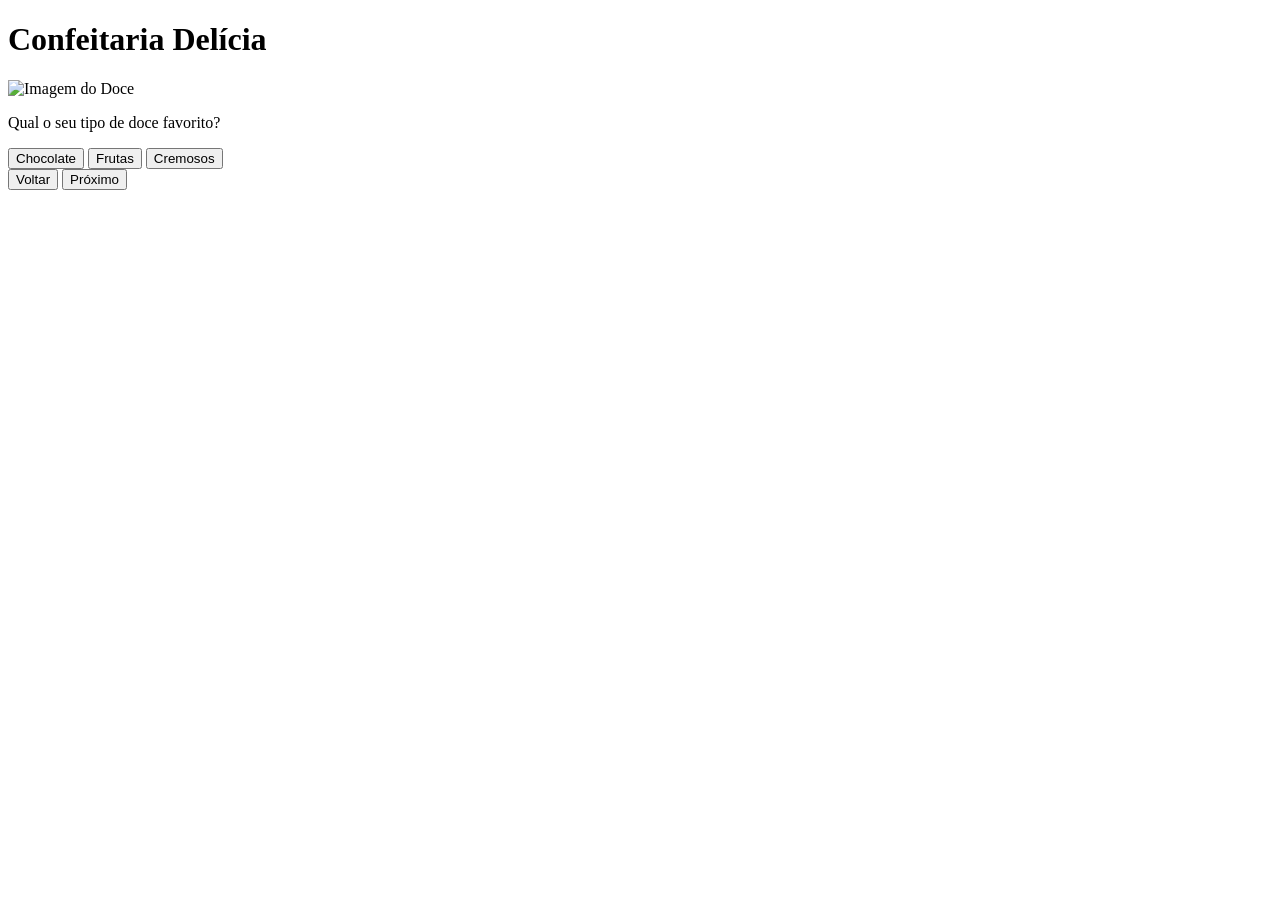
==== src/index.html @ 67bfe0a4 "refac: Separação de arquivos por diretorios" ====
<!DOCTYPE html>
<html lang="pt-br">
<head>
    <meta charset="UTF-8">
    <meta name="viewport" content="width=device-width, initial-scale=1.0">
    <title>Cardápio Interativo</title>
    <link rel="stylesheet" href="style.css">
</head>
<body>
    <header class="app-header">
        <h1>Confeitaria Delícia</h1>
    </header>

    <main class="question-container">
        <div class="image-wrapper">
            <img src="https://via.placeholder.com/300" alt="Imagem do Doce" class="centered-image">
        </div>
        
        <section class="content">
            <p class="question-text">Qual o seu tipo de doce favorito?</p>
            
            <div class="options">
                <button class="option-btn">Chocolate</button>
                <button class="option-btn">Frutas</button>
                <button class="option-btn">Cremosos</button>
            </div>
        </section>
    </main>

    <footer class="navigation-bar">
        <button class="nav-btn prev-btn">Voltar</button>
        <button class="nav-btn next-btn">Próximo</button>
    </footer>
</body>
</html>
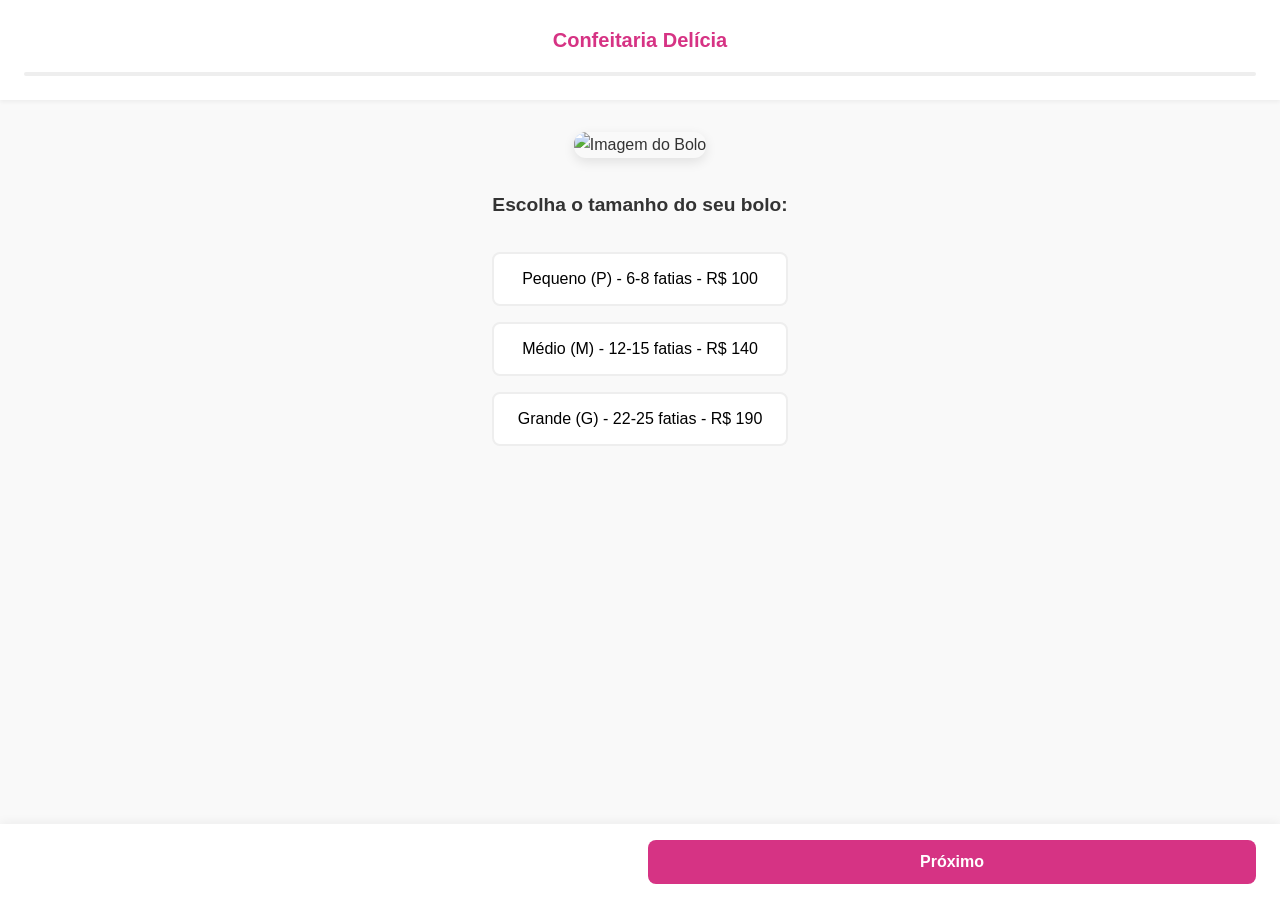
==== commit f913b45c: "feat: Logica javascript para navegação entre opções e envio de mensagem" ====
--- a/src/index.html
+++ b/src/index.html
@@ -4,32 +4,25 @@
     <meta charset="UTF-8">
     <meta name="viewport" content="width=device-width, initial-scale=1.0">
     <title>Cardápio Interativo</title>
-    <link rel="stylesheet" href="style.css">
+    <link rel="stylesheet" href="css/style.css">
 </head>
 <body>
     <header class="app-header">
         <h1>Confeitaria Delícia</h1>
+        <div class="progress-container">
+            <div class="progress-bar" id="progressBar"></div>
+        </div>
     </header>
 
-    <main class="question-container">
-        <div class="image-wrapper">
-            <img src="https://via.placeholder.com/300" alt="Imagem do Doce" class="centered-image">
-        </div>
-        
-        <section class="content">
-            <p class="question-text">Qual o seu tipo de doce favorito?</p>
-            
-            <div class="options">
-                <button class="option-btn">Chocolate</button>
-                <button class="option-btn">Frutas</button>
-                <button class="option-btn">Cremosos</button>
-            </div>
-        </section>
+    <main class="question-container" id="app">
+        <!-- O conteúdo será gerado via JavaScript -->
     </main>
 
     <footer class="navigation-bar">
-        <button class="nav-btn prev-btn">Voltar</button>
-        <button class="nav-btn next-btn">Próximo</button>
+        <button class="nav-btn prev-btn" id="prevBtn">Voltar</button>
+        <button class="nav-btn next-btn" id="nextBtn">Próximo</button>
     </footer>
+
+    <script src="js/main.js"></script>
 </body>
 </html>
--- a/src/css/style.css
+++ b/src/css/style.css
@@ -0,0 +1,189 @@
+/* Reset and Base Styles */
+* {
+    margin: 0;
+    padding: 0;
+    box-sizing: border-box;
+}
+
+body {
+    font-family: 'Segoe UI', Tahoma, Geneva, Verdana, sans-serif;
+    line-height: 1.6;
+    background-color: #f9f9f9;
+    color: #333;
+    display: flex;
+    flex-direction: column;
+    min-height: 100vh;
+}
+
+/* Header Styles */
+.app-header {
+    padding: 1.5rem;
+    text-align: center;
+    background-color: #fff;
+    box-shadow: 0 2px 4px rgba(0,0,0,0.05);
+}
+
+.app-header h1 {
+    font-size: 1.25rem;
+    color: #d63384; /* A soft pink for confectionery */
+    margin-bottom: 1rem;
+}
+
+/* Progress Bar */
+.progress-container {
+    width: 100%;
+    height: 4px;
+    background-color: #eee;
+    border-radius: 2px;
+    overflow: hidden;
+}
+
+.progress-bar {
+    height: 100%;
+    width: 0%;
+    background-color: #d63384;
+    transition: width 0.3s ease;
+}
+
+/* Main Content Styles */
+.question-container {
+    flex: 1;
+    padding: 2rem 1.5rem;
+    display: flex;
+    flex-direction: column;
+    align-items: center;
+    max-width: 500px;
+    margin: 0 auto;
+}
+
+.image-wrapper {
+    width: 100%;
+    display: flex;
+    justify-content: center;
+    margin-bottom: 2rem;
+}
+
+.centered-image {
+    max-width: 100%;
+    height: auto;
+    border-radius: 12px;
+    box-shadow: 0 4px 12px rgba(0,0,0,0.1);
+}
+
+.content {
+    width: 100%;
+    text-align: center;
+}
+
+.question-text {
+    font-size: 1.2rem;
+    font-weight: 600;
+    margin-bottom: 2rem;
+}
+
+/* Options Styles */
+.options {
+    display: grid;
+    gap: 1rem;
+    width: 100%;
+}
+
+.option-btn {
+    padding: 1rem;
+    border: 2px solid #eee;
+    background: #fff;
+    border-radius: 8px;
+    font-size: 1rem;
+    cursor: pointer;
+    transition: all 0.2s ease;
+}
+
+.option-btn:hover, .option-btn:active {
+    border-color: #d63384;
+    background-color: #fff0f6;
+    color: #d63384;
+}
+
+.option-btn.active {
+    border-color: #d63384;
+    background-color: #d63384;
+    color: #fff;
+}
+
+/* Number Input Styles */
+.number-input {
+    width: 100%;
+    padding: 1rem;
+    border: 2px solid #eee;
+    border-radius: 8px;
+    font-size: 1.25rem;
+    text-align: center;
+    outline: none;
+}
+
+.number-input:focus {
+    border-color: #d63384;
+}
+
+/* Summary Styles */
+.summary-details {
+    text-align: left;
+    background: #fff;
+    padding: 1.5rem;
+    border-radius: 12px;
+    box-shadow: 0 2px 8px rgba(0,0,0,0.05);
+}
+
+.summary-details p {
+    margin-bottom: 0.5rem;
+}
+
+.summary-details hr {
+    margin: 1rem 0;
+    border: 0;
+    border-top: 1px solid #eee;
+}
+
+.total-price {
+    font-size: 1.5rem;
+    font-weight: bold;
+    color: #d63384;
+    text-align: right;
+}
+
+/* Navigation Bar Styles */
+.navigation-bar {
+    padding: 1rem 1.5rem;
+    background: #fff;
+    display: flex;
+    justify-content: space-between;
+    gap: 1rem;
+    position: sticky;
+    bottom: 0;
+    box-shadow: 0 -2px 10px rgba(0,0,0,0.05);
+}
+
+.nav-btn {
+    flex: 1;
+    padding: 0.8rem;
+    border: none;
+    border-radius: 8px;
+    font-size: 1rem;
+    font-weight: 600;
+    cursor: pointer;
+    transition: opacity 0.2s;
+}
+
+.prev-btn {
+    background-color: #eee;
+    color: #666;
+}
+
+.next-btn {
+    background-color: #d63384;
+    color: #fff;
+}
+
+.nav-btn:active {
+    opacity: 0.8;
+}
